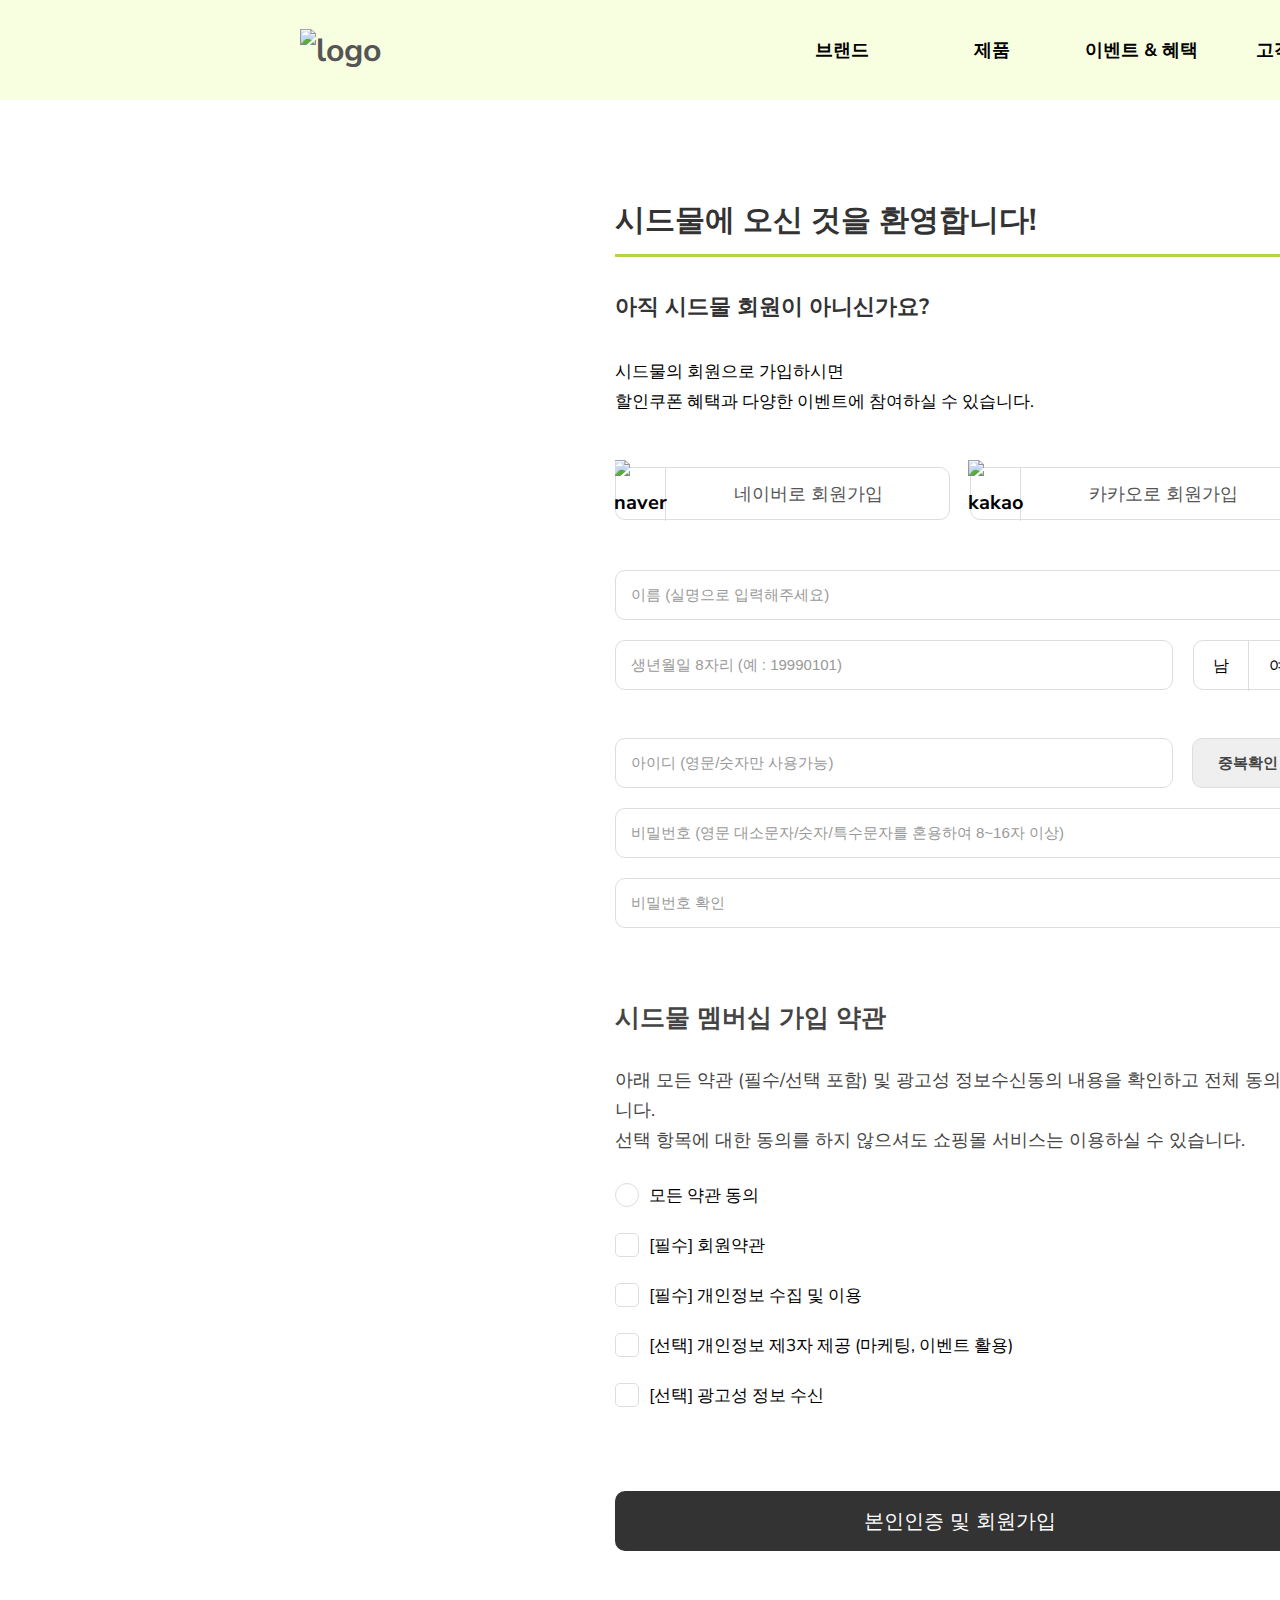
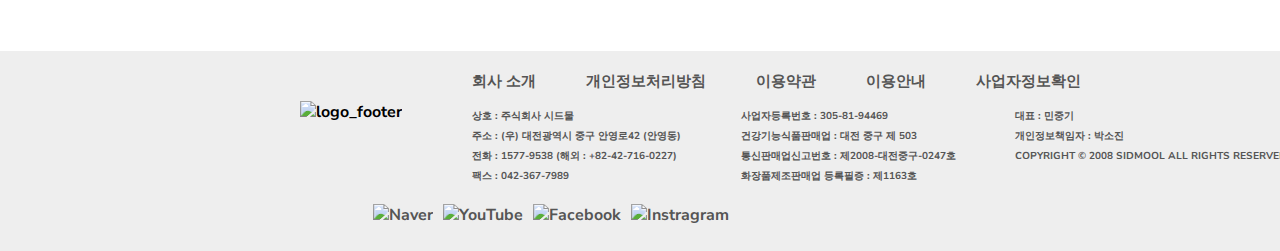
==== join.html @ 5079a04a "Add files via upload" ====
<!DOCTYPE html>
<html lang="en">
<head>
    <meta charset="UTF-8">
    <meta http-equiv="X-UA-Compatible" content="IE=edge">
    <meta name="viewport" content="width=device-width, initial-scale=1.0">
    <title>회원가입</title>
    <link rel="stylesheet" href="css/common/reset.css" type="text/css">
    <link rel="stylesheet" href="css/join.css" type="text/css">
    <link rel="preconnect" href="https://fonts.googleapis.com">
    <link rel="preconnect" href="https://fonts.gstatic.com" crossorigin>
    <link href="https://fonts.googleapis.com/css2?family=Nunito+Sans:ital,wght@0,200;0,300;0,400;0,600;0,700;0,800;0,900;1,200;1,300;1,400;1,600;1,700;1,800;1,900&display=swap" rel="stylesheet">
</head>
<body>
    <div id="wrap">
        <header>
            <!-- 헤더영역 박스 -->
            <div class="header_box">
                <!-- 로고 -->
                <h1>
                    <a href="index.html">
                        <img src="img/Logo.png" alt="logo">
                    </a>
                </h1>
                <!-- 전체 메인 메뉴 -->
                <nav>
                    <ul class="gnb">
                        <li>브랜드
                            <ul class="submenu">
                                <li>브랜드 소개</li>
                                <li>브랜드 연혁</li>
                                <li>오시는 길</li>
                            </ul>
                        </li>
                        <li>제품
                            <ul class="submenu">
                                <li><a href="#">베스트 &amp; 신제품</a></li>
                                <li><a href="#">스킨케어</a></li>
                                <li><a href="#">메이크업</a></li>
                                <li><a href="#">남성</a></li>
                                <li><a href="#">바디 &amp; 헤어</a></li>
                                <li><a href="#">화장 소품</a></li>
                                <li><a href="# ">건강식품</a></li>
                            </ul>
                        </li>
                        <li>이벤트 &amp; 혜택
                            <ul class="submenu">
                                <li><a href="#">진행 중인 이벤트</a></li>
                                <li><a href="#">등급별 할인 &amp; 사은품</a></li>
                            </ul>
                        </li>
                        <li>고객센터
                            <ul class="submenu">
                                <li><a href="#">공지사항</a></li>
                                <li><a href="#">FAQ</a></li>
                                <li><a href="#">1&#58;1 문의</a></li>
                                <li><a href="#">해외배송</a></li>
                            </ul>
                        </li>
                    </ul>
                </nav>
                <div class="header_icon">
                    <a href="login.html">
                        <img src="img/user.png" alt="로그인">
                    </a>
                    <a href="#">
                        <img src="img/search.png" alt="검색">
                    </a>
                    <a href="#">
                        <img src="img/shopping-bag.png" alt="장바구니">
                    </a>
                </div>
            </div>
        </header>
        <section id="contents">
            <div class="txt_1">
                <div>시드물에 오신 것을 환영합니다&#33;</div>
                <div></div> <!-- 초록색 바(밑줄) -->
                <div>아직 시드물 회원이 아니신가요&#63;</div>
                <div>시드물의 회원으로 가입하시면<br>할인쿠폰 혜택과 다양한 이벤트에 참여하실 수 있습니다.</div>
            </div>
            <div class="naver_kakao">
                <div class="naver">
                    <div>
                        <img src="img/naver.png" alt="naver">                        
                    </div>
                    <a href="#">
                        <div>네이버로 회원가입</div>
                    </a>
                </div>
                <div class="kakao">
                    <div>
                        <img src="img/kakao.png" alt="kakao">
                    </div>
                    <a href="#">
                        <div>카카오로 회원가입</div>
                    </a>
                </div>
            </div>

            <div class="form">
                <form action="" method="POST">
                    <input type="text" name="name" placeholder="이름 (실명으로 입력해주세요)">
                    <input type="text" name="birthday" placeholder="생년월일 8자리 (예 : 19990101)">
                    <div>
                        <div class="gender_m">남</div>
                        <div class="gender_w">여</div>
                    </div>
                    <input type="text" name="id" maxlength="20" placeholder="아이디 (영문/숫자만 사용가능)">
                    <button type="button">중복확인</button>
                    <input type="password" name="password" placeholder="비밀번호 (영문 대소문자/숫자/특수문자를 혼용하여 8~16자 이상)">
                    <input type="password" name="password" placeholder="비밀번호 확인">
                </form>
            </div>

            <div class="txt_2">
                <div>시드물 멤버십 가입 약관</div>
                <div>아래 모든 약관 &#40;필수&#47;선택 포함&#41; 및 광고성 정보수신동의 내용을 확인하고 전체 동의합니다.<br>선택 항목에 대한 동의를 하지 않으셔도 쇼핑몰 서비스는 이용하실 수 있습니다.</div>
            </div>

            <div class="terms_of_service">
                <ul>
                    <li>
                        <input type="checkbox" id="checkbox1">
                        <label for="checkbox1"><span></span>모든 약관 동의</label>
                    </li>
                    <li>
                        <input type="checkbox" id="checkbox2">
                        <label for="checkbox2"><span class="checkbox_square"></span>&#91;필수&#93; 회원약관</label>
                    </li>
                    <li>
                        <input type="checkbox" id="checkbox3">
                        <label for="checkbox3"><span class="checkbox_square"></span>&#91;필수&#93; 개인정보 수집 및 이용</label>
                    </li>
                    <li>
                        <input type="checkbox" id="checkbox4">
                        <label for="checkbox4"><span class="checkbox_square"></span>&#91;선택&#93; 개인정보 제3자 제공 &#40;마케팅&#44; 이벤트 활용&#41;</label>
                    </li>
                    <li>
                        <input type="checkbox" id="checkbox5">
                        <label for="checkbox5"><span class="checkbox_square"></span>&#91;선택&#93; 광고성 정보 수신</label>
                    </li>
                </ul>
            </div>

            <button type="submit">본인인증 및 회원가입</button>
        </section>
        <footer>
            <div class="footer_box">
                <img src="img/Logo(footer).png" alt="logo_footer">
                <div class="footer_txt">
                    <div>
                        <ul>
                            <a href="#">
                                <li>회사 소개</li>
                            </a>
                            <a href="#">
                                <li>개인정보처리방침</li>
                            </a>
                            <a href="#">
                                <li>이용약관</li>
                            </a>
                            <a href="#">
                                <li>이용안내</li>
                            </a>
                            <a href="#">
                                <li>사업자정보확인</li>
                            </a>
                        </ul>
                    </div>
                    <div>
                        <ul>
                            <li>상호 &#58; 주식회사 시드물</li>
                            <li>주소 &#58; &#40;우&#41; 대전광역시 중구 안영로42 &#40;안영동&#41;</li>
                            <li>전화 &#58; 1577-9538 &#40;해외 &#58; &#43;82-42-716-0227&#41;</li>
                            <li>팩스 &#58; 042-367-7989</li>
                        </ul>
                        <ul>
                            <li>사업자등록번호 &#58; 305-81-94469</li>
                            <li>건강기능식품판매업 &#58; 대전 중구 제 503</li>
                            <li>통신판매업신고번호 &#58; 제2008-대전중구-0247호</li>
                            <li>화장품제조판매업 등록필증 &#58; 제1163호</li>
                        </ul>
                        <ul>
                            <li>대표 &#58; 민중기</li>
                            <li>개인정보책임자 &#58; 박소진</li>
                            <li>COPYRIGHT &copy; 2008 SIDMOOL ALL RIGHTS RESERVED</li>
                        </ul>
                    </div>
                </div>
                <span class="sns">
                    <a href="#">
                        <img src="img/n.png" alt="Naver">
                    </a>
                    <a href="#">
                        <img src="img/youtube.png" alt="YouTube">
                    </a>
                    <a href="#">
                        <img src="img/facebook.png" alt="Facebook">
                    </a>
                    <a href="#">
                        <img src="img/instagram.png" alt="Instragram">
                    </a>
                </span>
                <span>
                    <a href="#">
                        <img src="img/up-arrow.png" alt="top">
                    </a>
                </span>
            </div>
        </footer>
    </div>
</body>
</html>
---- css/join.css ----
@charset "utf-8";

@font-face {
    font-family: 'NanumSquareRound';
    src: url('https://cdn.jsdelivr.net/gh/projectnoonnu/noonfonts_two@1.0/NanumSquareRound.woff') format('woff');
    font-weight: normal;
    font-style: normal;
}

body {
    font-family: 'Nunito Sans', 'NanumSquareRound';
    font-weight: bold;
}

#wrap {
    width: 1920px;
    overflow: hidden;
}

header {
    width: 100%;
    height: 100px;
    background-color: #f8ffe0;
    position: relative;
    z-index: 99;
}

.header_box {
    width: 1320px;
    height: 100px;
    margin: 0 auto;
    display: flex;
    justify-content: space-between;
    align-items: center;
}

h1 {
    width: 204px;
}

header h1 img {
    width: 193px;
    height: 52px;
}

nav {
    width: 984px;
    /* height: 100px; */
}

.gnb {
    width: auto;
    float: right;
}

.gnb ul {
    width: auto;
    margin: 0 auto;
}

.gnb li {
    width: 150px;
    float: left;
    font-size: 18px;
    line-height: 90px;
    text-align: center;
    cursor: pointer;
    position: relative;
}

.gnb li:hover, .submenu a:hover {
    color: #637912;
}

.submenu li {
    font-size: 15px;
    line-height: 50px;
    color: #555;
}

.submenu {
    height: 400px;
    display: none;
    overflow: hidden;
    position: relative;
    top: 20px;
    left: 0;
    width: 100%;
}

.gnb li:hover .submenu {
    display: block;
    position: absolute;
    top: 65px;
    left: 0;
    width: 100%;
    height: auto;
    background-color: #f8ffe0;
}

.header_icon {
    display: flex;
    align-items: center;
}

.header_icon img {
    padding-left: 30px;
}

#contents {
    width: 690px;
    overflow: hidden;
    /* height: 1327px; */
    margin: 100px auto 100px;
}

.txt_1 {
    width: 100%;
    overflow: hidden;
    /* height: 200px; */
}

.txt_1 > div:first-child {
    font-size: 30px;
    color: #333;
}

.txt_1 > div:nth-child(2) {
    width: 100%;
    height: 3px;
    background-color: #b2d448;
    margin-top: 13px;
}

.txt_1 > div:nth-child(3) {
    font-size: 22px;
    color: #333;
    margin-top: 35px;
}

.txt_1 > div:last-child {
    font-size: 17px;
    font-weight: 400;
    margin-top: 35px;
    line-height: 30px;
}

.naver_kakao {
    width: 100%;
    height: 53px;
    margin: 50px 0 50px;
    font-size: 20px;
    display: flex;
    justify-content: space-between;
}

.naver, .kakao {
    width: 335px;
    height: 53px;
    border: 1px solid #ddd;
    border-radius: 10px;
    box-sizing: border-box;
    display: flex;
    justify-content: flex-start;
}

.naver > div:first-child,
.kakao > div:first-child {
    width: 50px;
    height: 53px;
    line-height: 53px;
    border-right: 1px solid #ddd;
    box-sizing: border-box;
    display: flex;
    justify-content: center;
    align-items: center;
}

.naver > a > div, .kakao > a > div {
    width: 285px;
    height: 53px;
    font-size: 18px;
    font-weight: 400;
    line-height: 53px;
    text-align: center;
}

.form{
    width: 100%;
    height: 361px;
}

.form form input {
    width: 100%;
    height: 50px;
    border: 1px solid #ddd;
    border-radius: 10px;
    box-sizing: border-box;
    padding: 15px;
}

.form > form > input:first-child {
    margin-bottom: 20px;
}

.form form input::placeholder {
    color: #999;
    font-size: 15px;
}

.form > form > input:nth-child(2) {
    width: 558px;
    height: 50px;
    float: left;
}

.form > form > div {
    width: 112px;
    height: 50px;
    border: 1px solid #ddd;
    border-radius: 10px;
    box-sizing: border-box;
    cursor: pointer;
    float: right;
}

.form > form > div div {
    width: 50%;
    height: 50px;
    line-height: 50px;
    font-weight: 400;
    text-align: center;
    float: left;
}

.form > form > div div:hover {
    background-color: #ccc;
    border-radius: 10px;
    box-sizing: border-box;
}

.form > form > div > div:first-of-type {
    border-right: 1px solid #ddd;
    box-sizing: border-box;
}

.form > form > input:nth-of-type(3) {
    width: 558px;
    height: 50px;
    margin-top: 48px;
}

.form > form > button {
    width: 112px;
    height: 50px;
    font-size: 15px;
    font-weight: bold;
    color: #444;
    border: 1px solid #ddd;
    border-radius: 10px;
    box-sizing: border-box;
    margin-left: 15px;
    cursor: pointer;
}

.form button:hover {
    background-color: #ccc;
}

input[type=password] {
    margin-top: 20px;
}

.txt_2 {
    width: 100%;
    height: 170px;
    margin-top: 70px;
    color: #444;
}

.txt_2 > div:first-child {
    font-size: 25px;
}

.txt_2 > div:last-child {
    margin-top: 30px;
    font-size: 18px;
    font-weight: 400;
    line-height: 30px;
}

.terms_of_service {
    width: 100%;
    height: 320px;
    font-size: 17px;
    font-weight: 400;
    line-height: 50px;
}

input[type="checkbox"] {
    display: none;
}

label[for="checkbox1"] span {
    display: inline-block;
    width: 24px;
    height: 24px;
    border: 1px solid #ddd;
    border-radius: 24px;
    box-sizing: border-box;
    margin-right: 10px;
    position: relative;
    top: 6px;
}

label {
    cursor: pointer;
}

input[id="checkbox1"]:checked +
label[for="checkbox1"] span {
    background: url(../img/check.png) no-repeat;
    background-position: center;
}

.checkbox_square {
    display: inline-block;
    width: 24px;
    height: 24px;
    border: 1px solid #ddd;
    border-radius: 5px;
    box-sizing: border-box;
    margin-right: 10px;
    position: relative;
    top: 6px;
}

input[id="checkbox2"]:checked +
label[for="checkbox2"] span,
input[id="checkbox3"]:checked +
label[for="checkbox3"] span,
input[id="checkbox4"]:checked +
label[for="checkbox4"] span,
input[id="checkbox5"]:checked +
label[for="checkbox5"] span {
    background: url(../img/check.png) no-repeat;
    background-position: center;
}

#contents > button {
    width: 100%;
    height: 60px;
    background-color: #333;
    color: #fff;
    border-radius: 10px;
    border: none;
    font-size: 20px;
    cursor: pointer;
}

footer {
    width: 100%;
    height: 200px;
    background-color: #eee;
}

.footer_box {
    width: 1320px;
    height: 200px;
    margin: 0 auto;
}

.footer_box > img {
    float: left;
    margin-top: 50px;
}

.footer_txt {
    width: 822px;
    height: 130px;
    padding-left: 70px;
    float: left;
}

.footer_txt > div:first-of-type ul {
    display: flex;
    justify-content: flex-start;
    padding: 20px 0 15px;
}

.footer_txt > div:first-of-type ul li {
    font-size: 15px;
    color: #555;
    padding-right: 50px;
}

.footer_txt > div:nth-of-type(2) {
    width: 815px;
    height: 100px;
    display: flex;
    justify-content: space-between;
}

.footer_txt > div:nth-of-type(2) li {
    font-size: 10px;
    color: #555;
    line-height: 20px;
}

.sns {
    float: left;
    margin: 20px 0 0 70px;
}

.sns img {
    padding: 3px;
}

.footer_box span:last-of-type {
    float: right;
    margin-top: 20px;
}
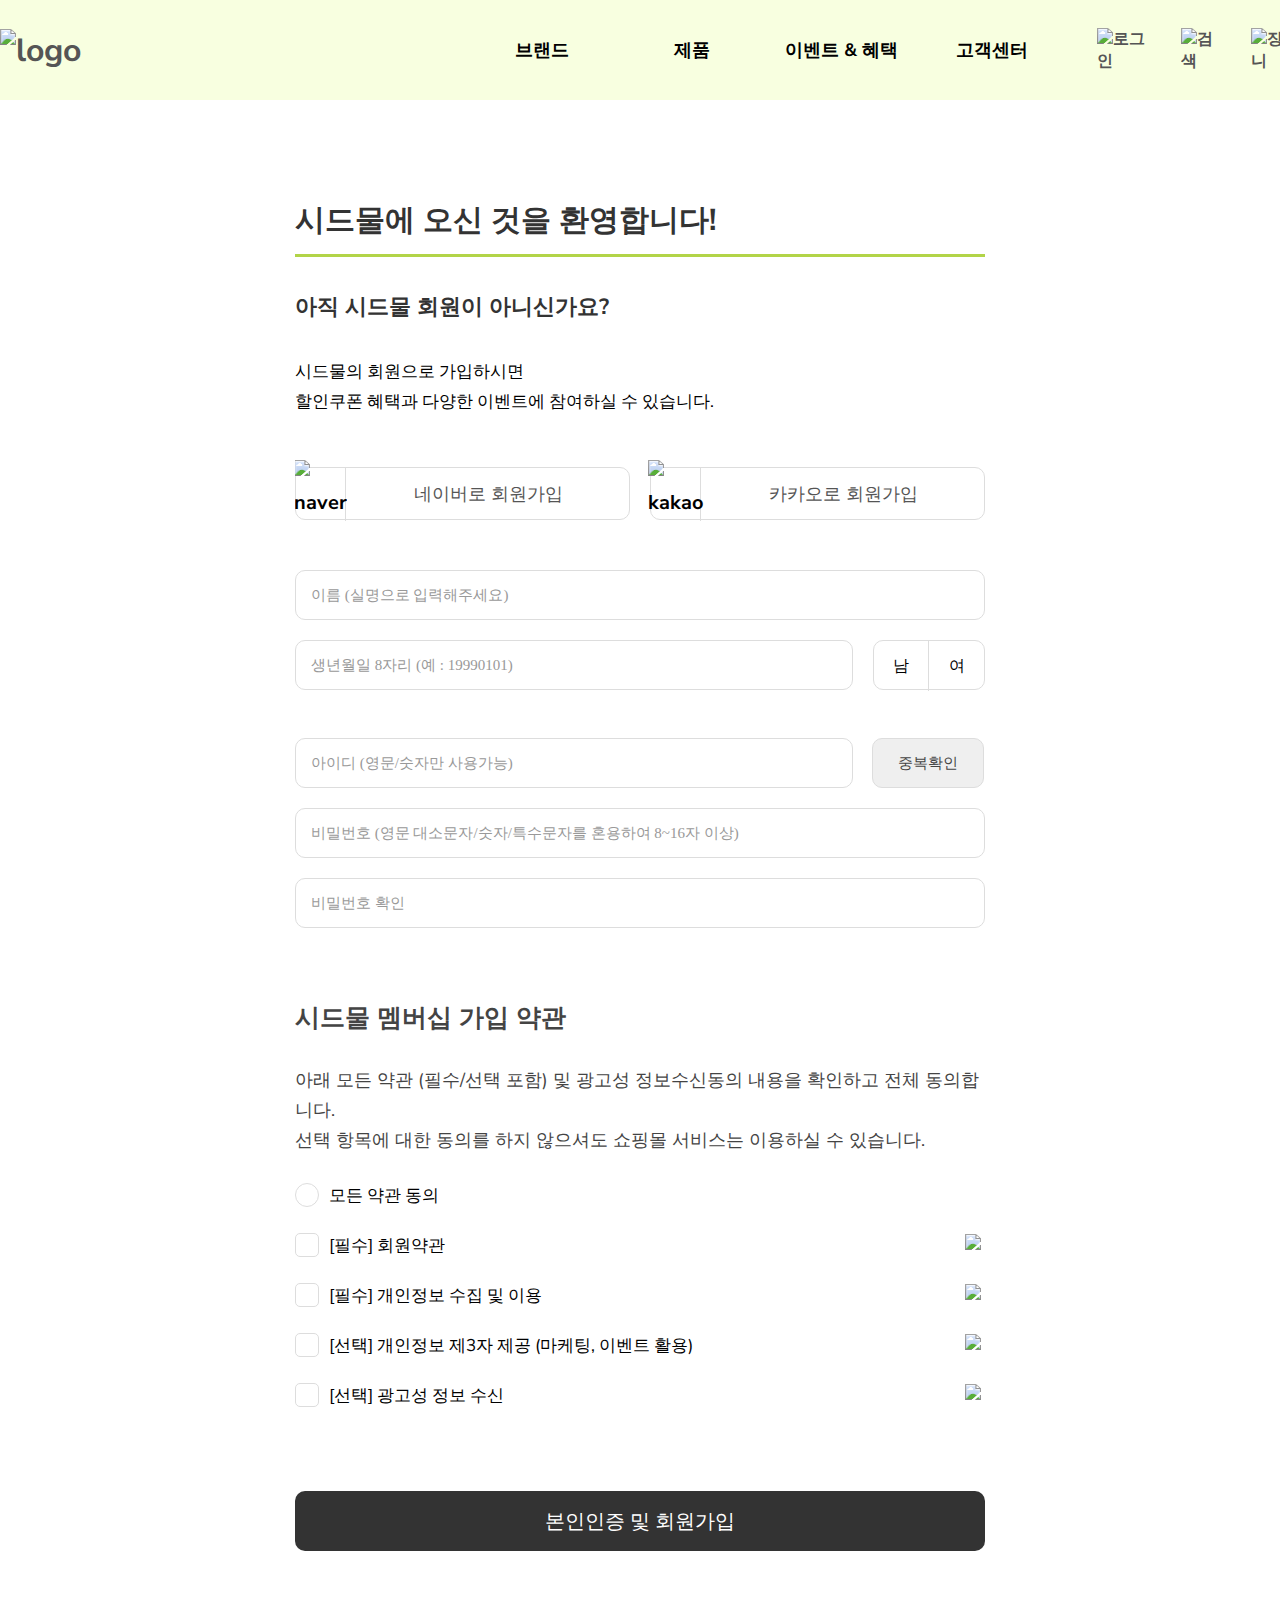
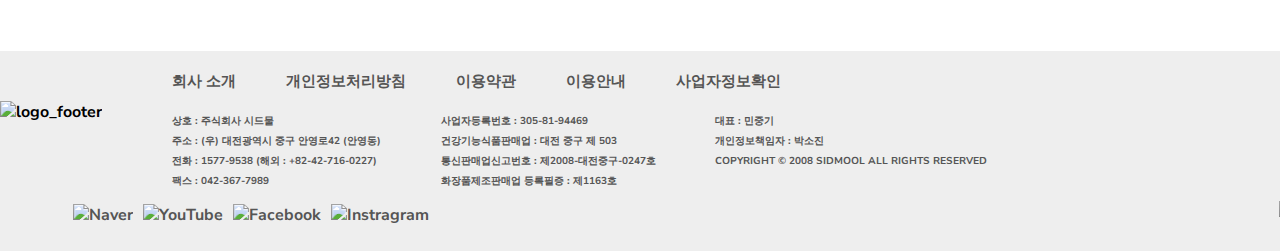
==== commit 371025ea: "Add files via upload" ====
--- a/join.html
+++ b/join.html
@@ -7,9 +7,6 @@
     <title>회원가입</title>
     <link rel="stylesheet" href="css/common/reset.css" type="text/css">
     <link rel="stylesheet" href="css/join.css" type="text/css">
-    <link rel="preconnect" href="https://fonts.googleapis.com">
-    <link rel="preconnect" href="https://fonts.gstatic.com" crossorigin>
-    <link href="https://fonts.googleapis.com/css2?family=Nunito+Sans:ital,wght@0,200;0,300;0,400;0,600;0,700;0,800;0,900;1,200;1,300;1,400;1,600;1,700;1,800;1,900&display=swap" rel="stylesheet">
 </head>
 <body>
     <div id="wrap">
@@ -74,10 +71,10 @@
         </header>
         <section id="contents">
             <div class="txt_1">
-                <div>시드물에 오신 것을 환영합니다&#33;</div>
+                <h2>시드물에 오신 것을 환영합니다&#33;</h2>
                 <div></div> <!-- 초록색 바(밑줄) -->
-                <div>아직 시드물 회원이 아니신가요&#63;</div>
-                <div>시드물의 회원으로 가입하시면<br>할인쿠폰 혜택과 다양한 이벤트에 참여하실 수 있습니다.</div>
+                <p>아직 시드물 회원이 아니신가요&#63;</p>
+                <p>시드물의 회원으로 가입하시면<br>할인쿠폰 혜택과 다양한 이벤트에 참여하실 수 있습니다.</p>
             </div>
             <div class="naver_kakao">
                 <div class="naver">
@@ -85,7 +82,7 @@
                         <img src="img/naver.png" alt="naver">                        
                     </div>
                     <a href="#">
-                        <div>네이버로 회원가입</div>
+                        <p>네이버로 회원가입</p>
                     </a>
                 </div>
                 <div class="kakao">
@@ -93,7 +90,7 @@
                         <img src="img/kakao.png" alt="kakao">
                     </div>
                     <a href="#">
-                        <div>카카오로 회원가입</div>
+                        <p>카카오로 회원가입</p>
                     </a>
                 </div>
             </div>
@@ -114,8 +111,8 @@
             </div>
 
             <div class="txt_2">
-                <div>시드물 멤버십 가입 약관</div>
-                <div>아래 모든 약관 &#40;필수&#47;선택 포함&#41; 및 광고성 정보수신동의 내용을 확인하고 전체 동의합니다.<br>선택 항목에 대한 동의를 하지 않으셔도 쇼핑몰 서비스는 이용하실 수 있습니다.</div>
+                <h3>시드물 멤버십 가입 약관</h3>
+                <p>아래 모든 약관 &#40;필수&#47;선택 포함&#41; 및 광고성 정보수신동의 내용을 확인하고 전체 동의합니다.<br>선택 항목에 대한 동의를 하지 않으셔도 쇼핑몰 서비스는 이용하실 수 있습니다.</p>
             </div>
 
             <div class="terms_of_service">
@@ -127,18 +124,22 @@
                     <li>
                         <input type="checkbox" id="checkbox2">
                         <label for="checkbox2"><span class="checkbox_square"></span>&#91;필수&#93; 회원약관</label>
+                        <a href="#"><img src="./img/next.png" alt="details"></a>
                     </li>
                     <li>
                         <input type="checkbox" id="checkbox3">
                         <label for="checkbox3"><span class="checkbox_square"></span>&#91;필수&#93; 개인정보 수집 및 이용</label>
+                        <a href="#"><img src="./img/next.png" alt="details"></a>
                     </li>
                     <li>
                         <input type="checkbox" id="checkbox4">
                         <label for="checkbox4"><span class="checkbox_square"></span>&#91;선택&#93; 개인정보 제3자 제공 &#40;마케팅&#44; 이벤트 활용&#41;</label>
+                        <a href="#"><img src="./img/next.png" alt="details"></a>
                     </li>
                     <li>
                         <input type="checkbox" id="checkbox5">
                         <label for="checkbox5"><span class="checkbox_square"></span>&#91;선택&#93; 광고성 정보 수신</label>
+                        <a href="#"><img src="./img/next.png" alt="details"></a>
                     </li>
                 </ul>
             </div>
--- a/css/join.css
+++ b/css/join.css
@@ -1,19 +1,7 @@
 @charset "utf-8";
 
-@font-face {
-    font-family: 'NanumSquareRound';
-    src: url('https://cdn.jsdelivr.net/gh/projectnoonnu/noonfonts_two@1.0/NanumSquareRound.woff') format('woff');
-    font-weight: normal;
-    font-style: normal;
-}
-
-body {
-    font-family: 'Nunito Sans', 'NanumSquareRound';
-    font-weight: bold;
-}
-
 #wrap {
-    width: 1920px;
+    width: 100%;
     overflow: hidden;
 }
 
@@ -45,17 +33,11 @@
 
 nav {
     width: 984px;
-    /* height: 100px; */
 }
 
 .gnb {
     width: auto;
     float: right;
-}
-
-.gnb ul {
-    width: auto;
-    margin: 0 auto;
 }
 
 .gnb li {
@@ -79,13 +61,13 @@
 }
 
 .submenu {
-    height: 400px;
-    display: none;
+    height: 0;
     overflow: hidden;
     position: relative;
     top: 20px;
     left: 0;
     width: 100%;
+    transition-duration: 0.5s;
 }
 
 .gnb li:hover .submenu {
@@ -110,35 +92,33 @@
 #contents {
     width: 690px;
     overflow: hidden;
-    /* height: 1327px; */
     margin: 100px auto 100px;
 }
 
 .txt_1 {
     width: 100%;
     overflow: hidden;
-    /* height: 200px; */
-}
-
-.txt_1 > div:first-child {
+}
+
+.txt_1 > h2 {
     font-size: 30px;
     color: #333;
 }
 
-.txt_1 > div:nth-child(2) {
+.txt_1 > div {
     width: 100%;
     height: 3px;
     background-color: #b2d448;
     margin-top: 13px;
 }
 
-.txt_1 > div:nth-child(3) {
+.txt_1 > p:first-of-type {
     font-size: 22px;
     color: #333;
     margin-top: 35px;
 }
 
-.txt_1 > div:last-child {
+.txt_1 > p:last-of-type {
     font-size: 17px;
     font-weight: 400;
     margin-top: 35px;
@@ -176,7 +156,7 @@
     align-items: center;
 }
 
-.naver > a > div, .kakao > a > div {
+.naver > a > p, .kakao > a > p {
     width: 285px;
     height: 53px;
     font-size: 18px;
@@ -204,6 +184,7 @@
 }
 
 .form form input::placeholder {
+    font-family: 'NanumSquareRound';
     color: #999;
     font-size: 15px;
 }
@@ -253,8 +234,9 @@
 .form > form > button {
     width: 112px;
     height: 50px;
+    font-family: 'NanumSquareRound';
     font-size: 15px;
-    font-weight: bold;
+    font-weight: 400;
     color: #444;
     border: 1px solid #ddd;
     border-radius: 10px;
@@ -278,11 +260,11 @@
     color: #444;
 }
 
-.txt_2 > div:first-child {
+.txt_2 > h3 {
     font-size: 25px;
 }
 
-.txt_2 > div:last-child {
+.txt_2 > p {
     margin-top: 30px;
     font-size: 18px;
     font-weight: 400;
@@ -290,7 +272,7 @@
 }
 
 .terms_of_service {
-    width: 100%;
+    width: 690px;
     height: 320px;
     font-size: 17px;
     font-weight: 400;
@@ -347,15 +329,28 @@
     background-position: center;
 }
 
+.terms_of_service img {
+    width: 20px;
+    height: 20px;
+    float: right;
+    margin-top: 13px;
+}
+
 #contents > button {
     width: 100%;
     height: 60px;
     background-color: #333;
+    font-family: 'NanumSquareRound';
     color: #fff;
     border-radius: 10px;
     border: none;
     font-size: 20px;
     cursor: pointer;
+}
+
+#contents > button:hover {
+    background-color: #777;
+    transition-duration: 0.5s;
 }
 
 footer {
@@ -385,7 +380,7 @@
 .footer_txt > div:first-of-type ul {
     display: flex;
     justify-content: flex-start;
-    padding: 20px 0 15px;
+    padding: 20px 0;
 }
 
 .footer_txt > div:first-of-type ul li {
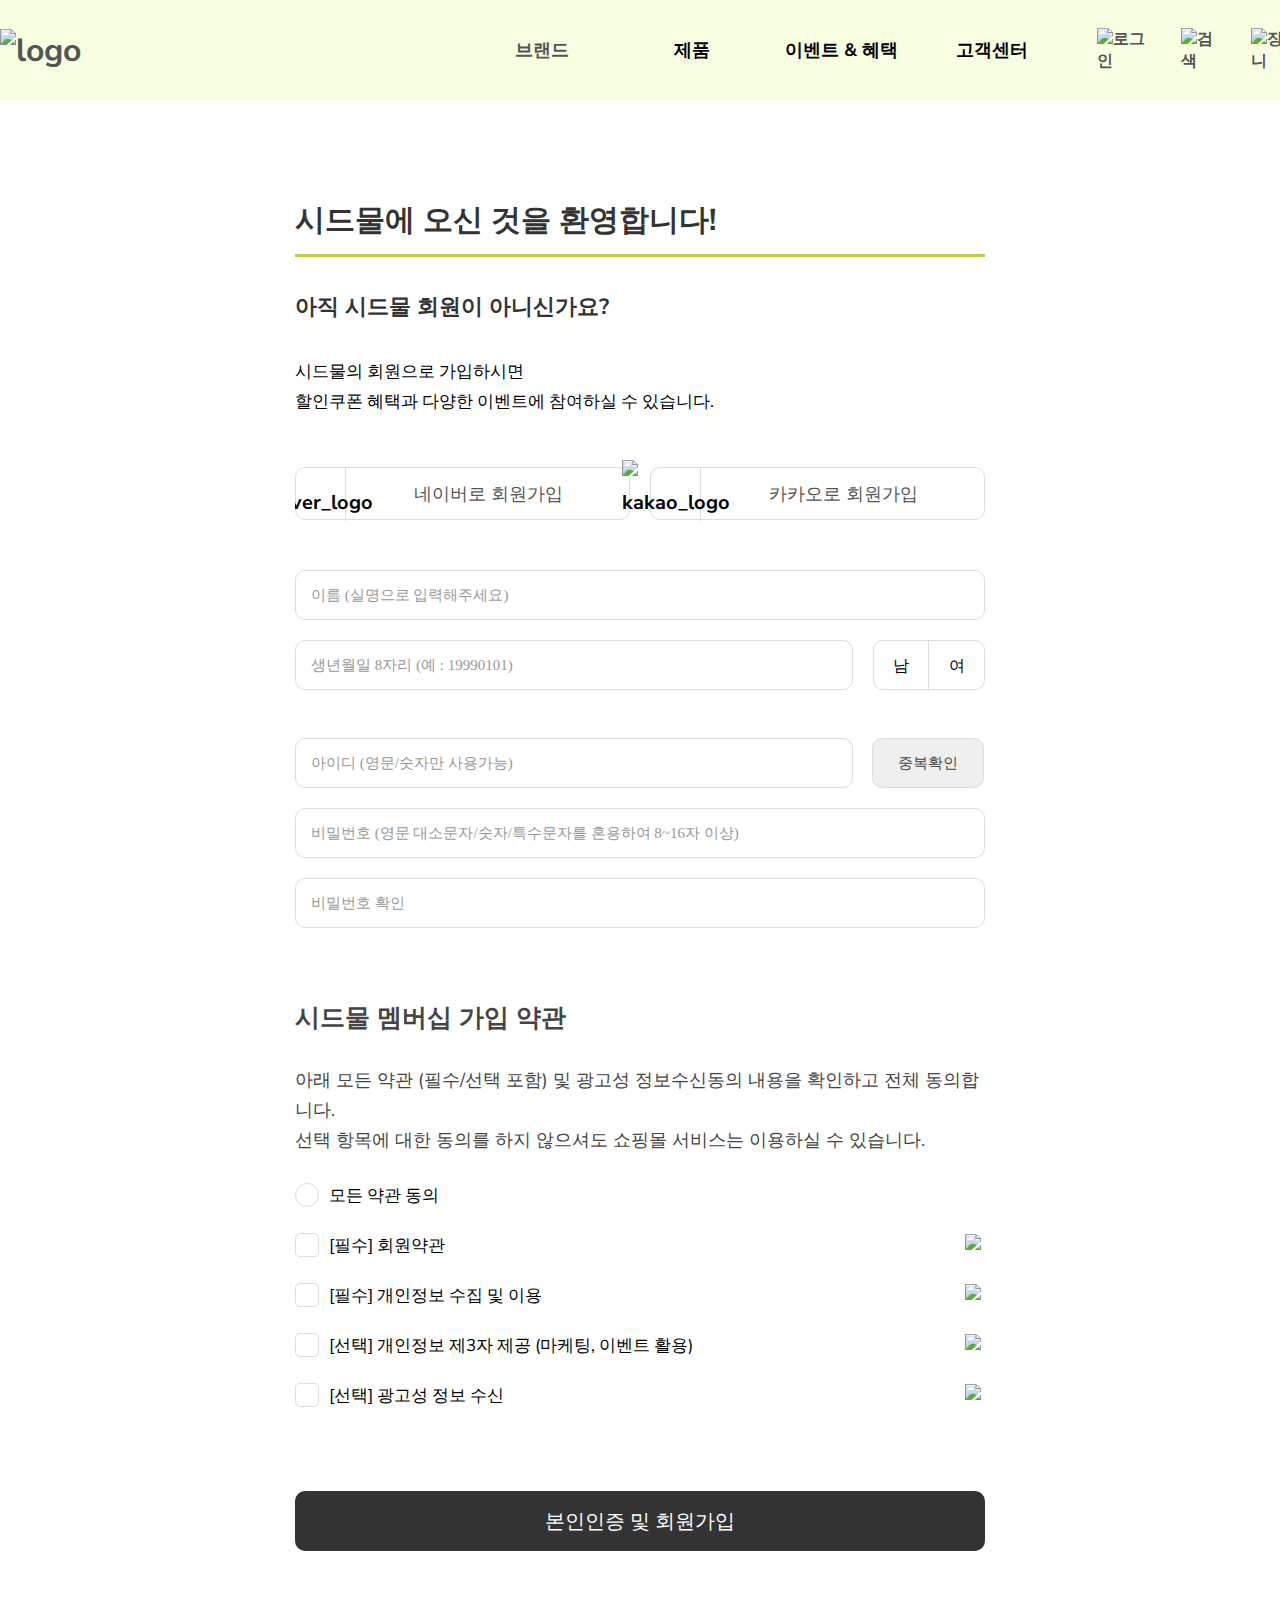
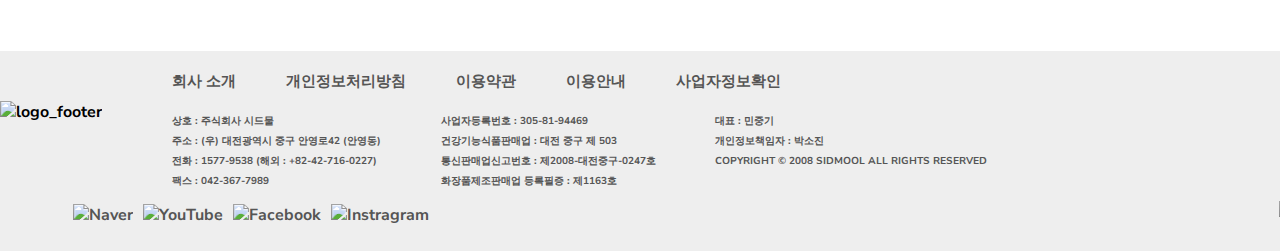
==== commit 0c3ff107: "Add files via upload" ====
--- a/join.html
+++ b/join.html
@@ -22,9 +22,9 @@
                 <!-- 전체 메인 메뉴 -->
                 <nav>
                     <ul class="gnb">
-                        <li>브랜드
-                            <ul class="submenu">
-                                <li>브랜드 소개</li>
+                        <li><a href="brand.html">브랜드</a>
+                            <ul class="submenu">
+                                <li><a href="brand.html">브랜드 소개</a></li>
                                 <li>브랜드 연혁</li>
                                 <li>오시는 길</li>
                             </ul>
@@ -79,7 +79,7 @@
             <div class="naver_kakao">
                 <div class="naver">
                     <div>
-                        <img src="img/naver.png" alt="naver">                        
+                        <img src="img/naver.png" alt="naver_logo">                        
                     </div>
                     <a href="#">
                         <p>네이버로 회원가입</p>
@@ -87,7 +87,7 @@
                 </div>
                 <div class="kakao">
                     <div>
-                        <img src="img/kakao.png" alt="kakao">
+                        <img src="img/kakao.png" alt="kakao_logo">
                     </div>
                     <a href="#">
                         <p>카카오로 회원가입</p>
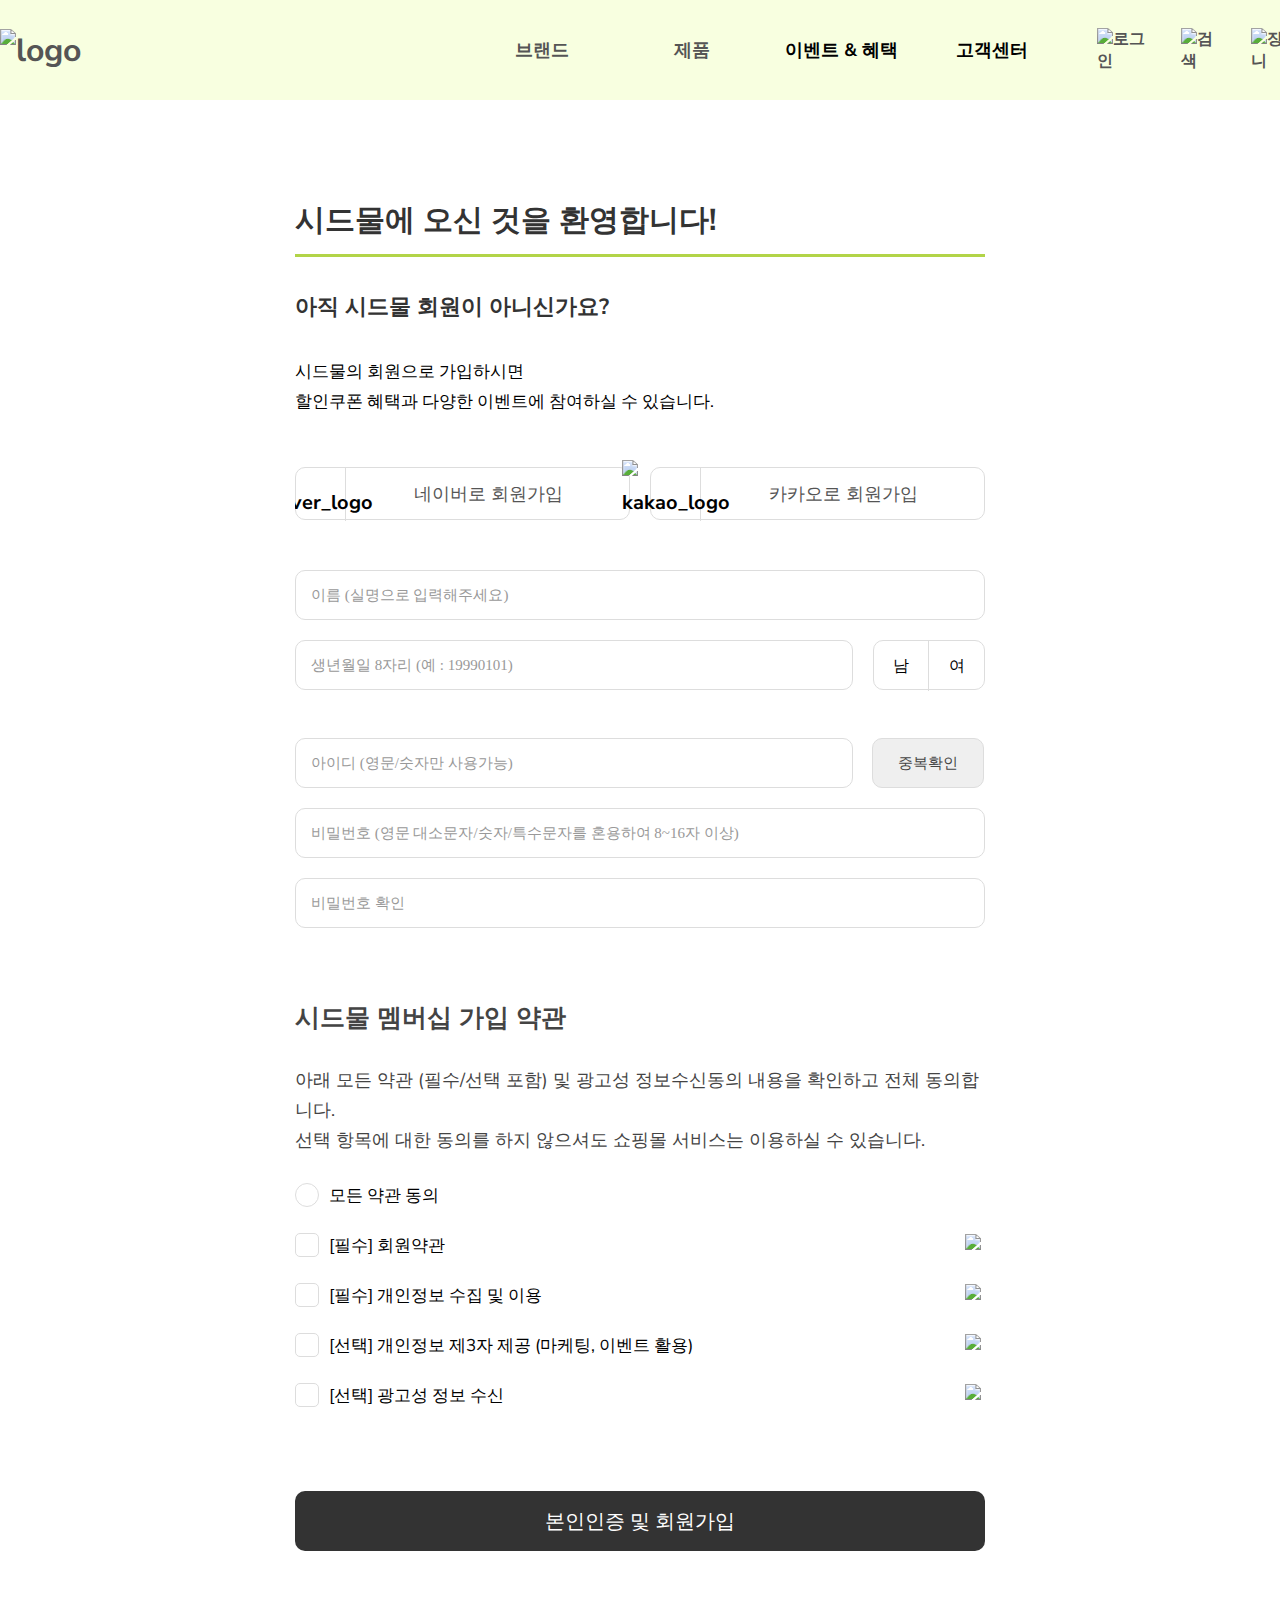
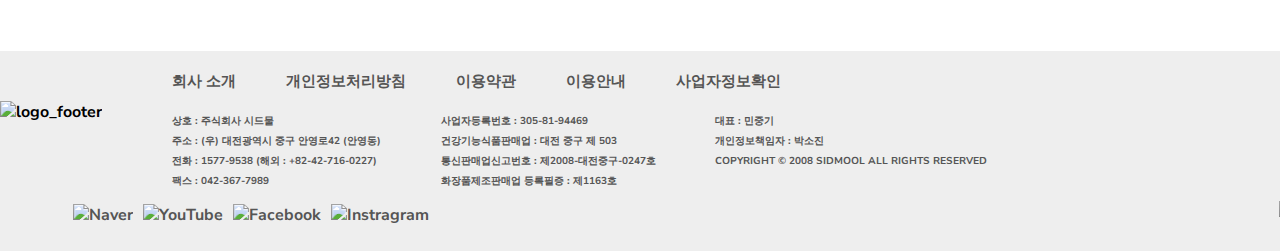
==== commit 129f7109: "Add files via upload" ====
--- a/join.html
+++ b/join.html
@@ -22,14 +22,14 @@
                 <!-- 전체 메인 메뉴 -->
                 <nav>
                     <ul class="gnb">
-                        <li><a href="brand.html">브랜드</a>
+                        <li><a href="sub1_brand.html">브랜드</a>
                             <ul class="submenu">
                                 <li><a href="brand.html">브랜드 소개</a></li>
                                 <li>브랜드 연혁</li>
                                 <li>오시는 길</li>
                             </ul>
                         </li>
-                        <li>제품
+                        <li><a href="sub2_bestnew.html">제품</a>
                             <ul class="submenu">
                                 <li><a href="#">베스트 &amp; 신제품</a></li>
                                 <li><a href="#">스킨케어</a></li>
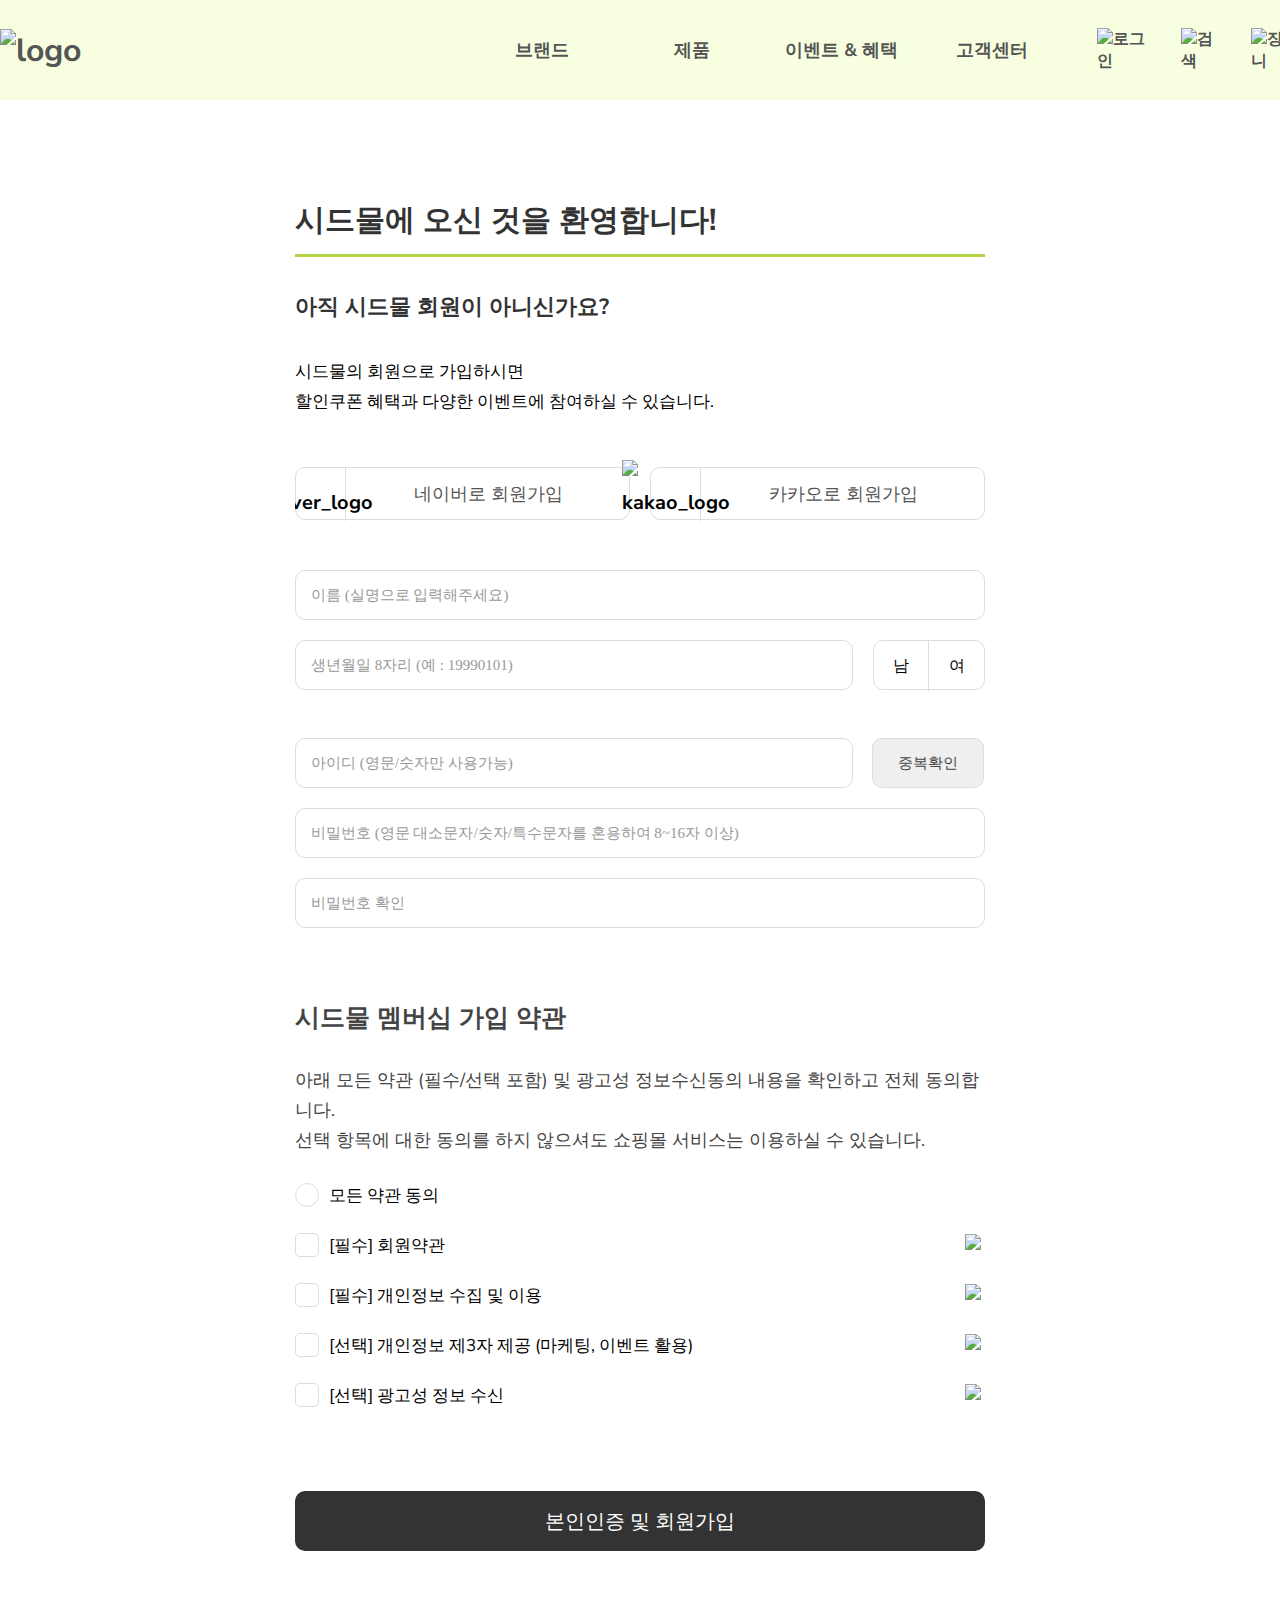
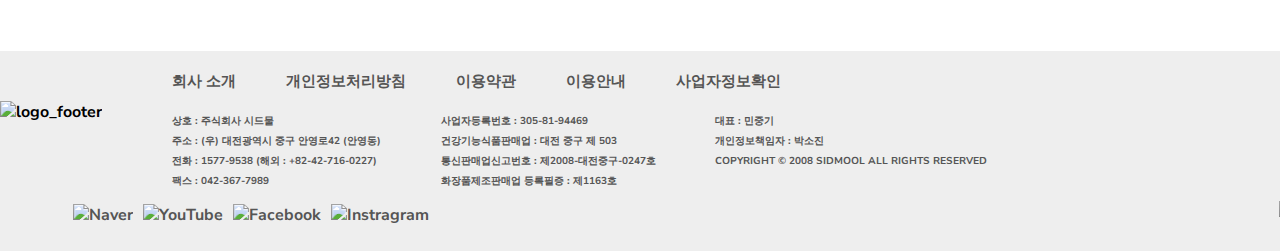
==== commit ba9b2984: "Add files via upload" ====
--- a/join.html
+++ b/join.html
@@ -11,20 +11,19 @@
 <body>
     <div id="wrap">
         <header>
-            <!-- 헤더영역 박스 -->
             <div class="header_box">
-                <!-- 로고 -->
+                <!-- Logo -->
                 <h1>
                     <a href="index.html">
                         <img src="img/Logo.png" alt="logo">
                     </a>
                 </h1>
-                <!-- 전체 메인 메뉴 -->
+                <!-- Main Menu -->
                 <nav>
                     <ul class="gnb">
                         <li><a href="sub1_brand.html">브랜드</a>
                             <ul class="submenu">
-                                <li><a href="brand.html">브랜드 소개</a></li>
+                                <li>브랜드 소개</li>
                                 <li>브랜드 연혁</li>
                                 <li>오시는 길</li>
                             </ul>
@@ -40,13 +39,13 @@
                                 <li><a href="# ">건강식품</a></li>
                             </ul>
                         </li>
-                        <li>이벤트 &amp; 혜택
+                        <li><a href="sub3_event.html">이벤트 &amp; 혜택</a>
                             <ul class="submenu">
                                 <li><a href="#">진행 중인 이벤트</a></li>
                                 <li><a href="#">등급별 할인 &amp; 사은품</a></li>
                             </ul>
                         </li>
-                        <li>고객센터
+                        <li><a href="sub4_notice.html">고객센터</a>
                             <ul class="submenu">
                                 <li><a href="#">공지사항</a></li>
                                 <li><a href="#">FAQ</a></li>
@@ -69,6 +68,7 @@
                 </div>
             </div>
         </header>
+        <!-- Contents -->
         <section id="contents">
             <div class="txt_1">
                 <h2>시드물에 오신 것을 환영합니다&#33;</h2>
@@ -146,27 +146,18 @@
 
             <button type="submit">본인인증 및 회원가입</button>
         </section>
+        <!-- Footer -->
         <footer>
             <div class="footer_box">
                 <img src="img/Logo(footer).png" alt="logo_footer">
                 <div class="footer_txt">
                     <div>
                         <ul>
-                            <a href="#">
-                                <li>회사 소개</li>
-                            </a>
-                            <a href="#">
-                                <li>개인정보처리방침</li>
-                            </a>
-                            <a href="#">
-                                <li>이용약관</li>
-                            </a>
-                            <a href="#">
-                                <li>이용안내</li>
-                            </a>
-                            <a href="#">
-                                <li>사업자정보확인</li>
-                            </a>
+                            <li><a href="sub1_brand.html">회사 소개</a></li>
+                            <li><a href="#">개인정보처리방침</a></li>
+                            <li><a href="#">이용약관</a></li>
+                            <li><a href="#">이용안내</a></li>
+                            <li><a href="#">사업자정보확인</a></li>
                         </ul>
                     </div>
                     <div>
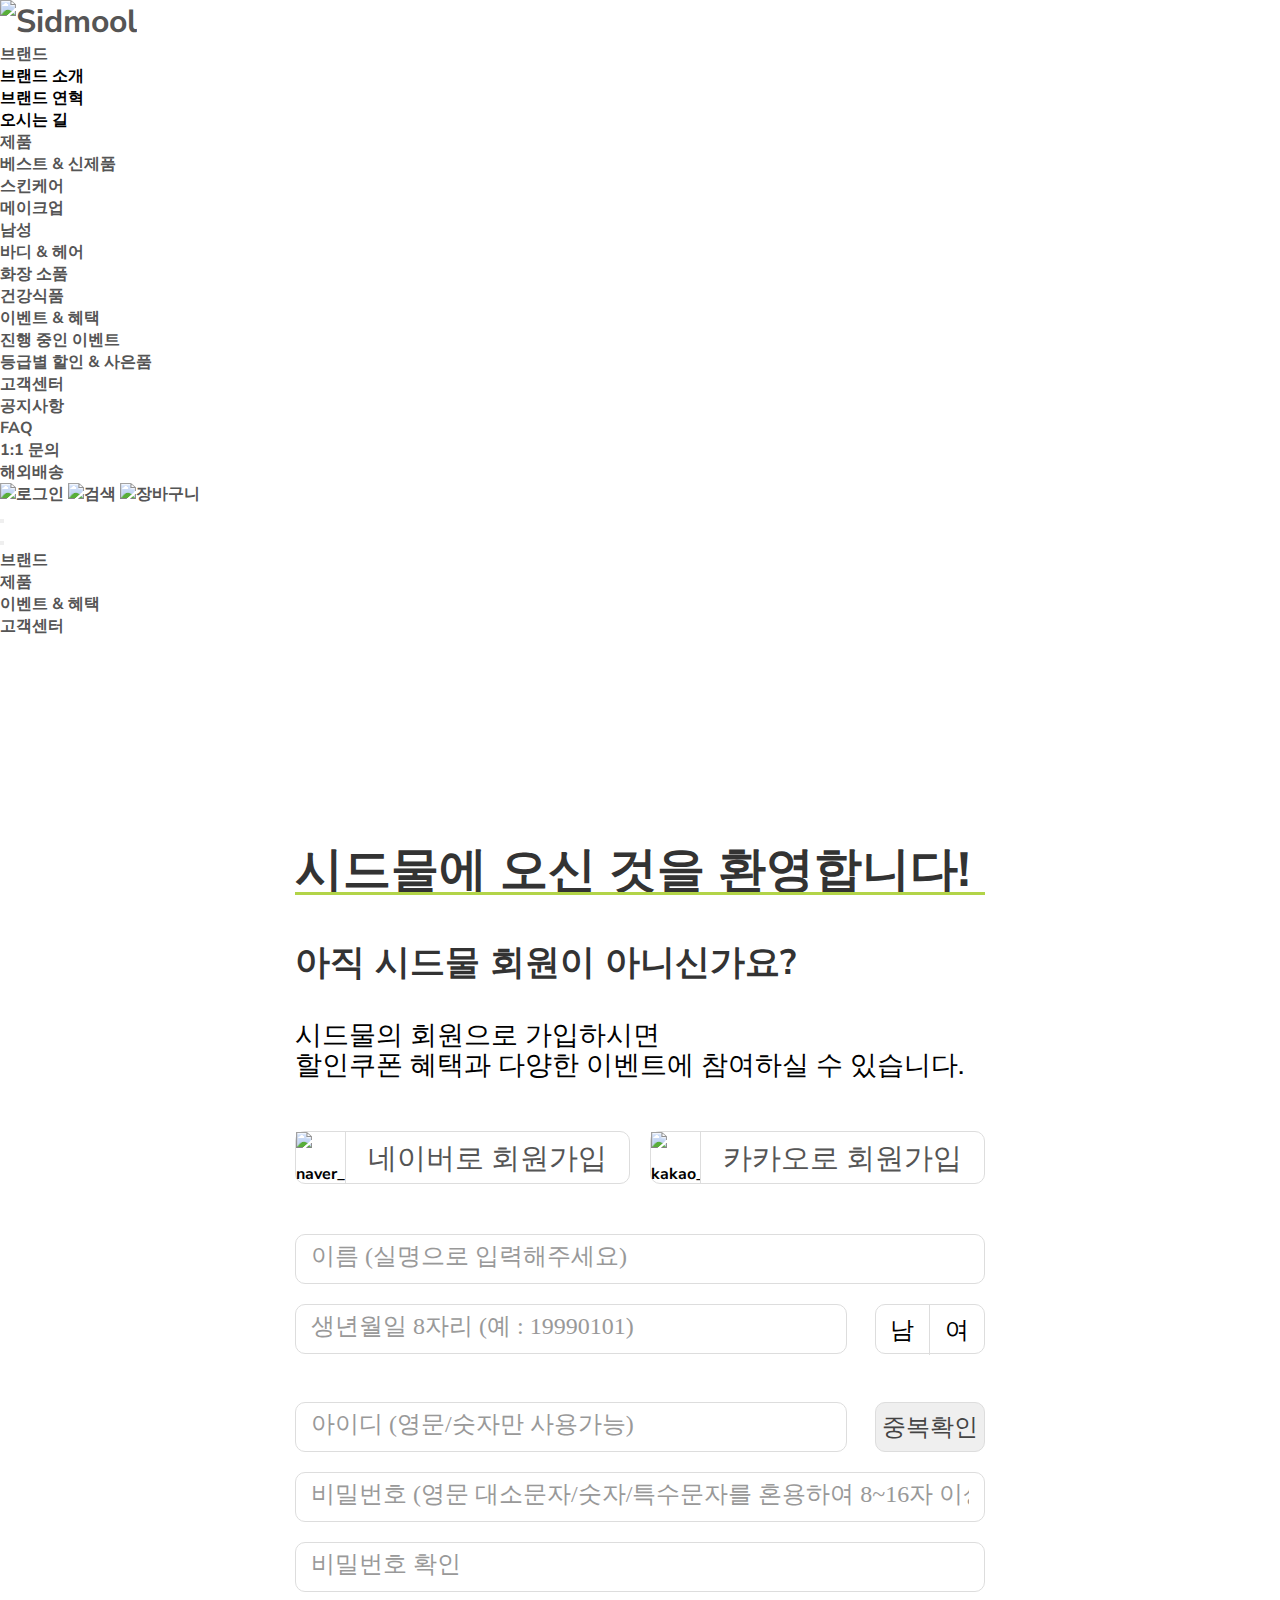
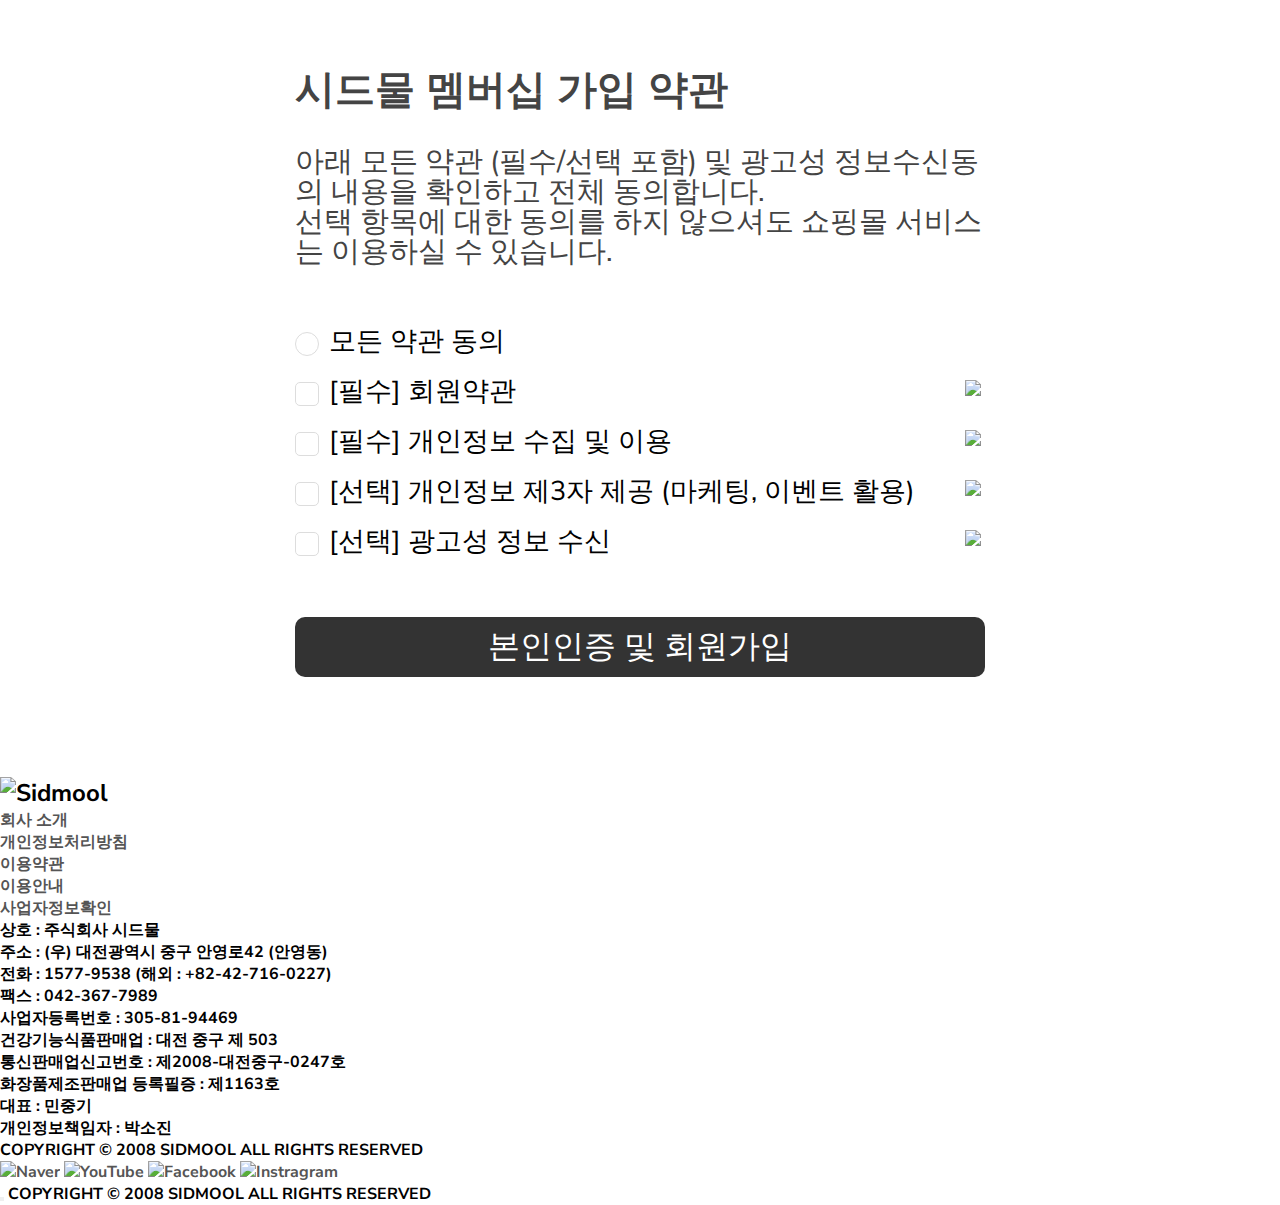
==== commit 11085030: "Add files via upload" ====
--- a/join.html
+++ b/join.html
@@ -1,11 +1,12 @@
 <!DOCTYPE html>
-<html lang="en">
+<html lang="ko">
 <head>
     <meta charset="UTF-8">
     <meta http-equiv="X-UA-Compatible" content="IE=edge">
     <meta name="viewport" content="width=device-width, initial-scale=1.0">
     <title>회원가입</title>
     <link rel="stylesheet" href="css/common/reset.css" type="text/css">
+    <link rel="stylesheet" href="css/common/header_footer.css" type="text/css">
     <link rel="stylesheet" href="css/join.css" type="text/css">
 </head>
 <body>
@@ -15,7 +16,7 @@
                 <!-- Logo -->
                 <h1>
                     <a href="index.html">
-                        <img src="img/Logo.png" alt="logo">
+                        <img src="img/Logo.png" alt="Sidmool">
                     </a>
                 </h1>
                 <!-- Main Menu -->
@@ -66,45 +67,54 @@
                         <img src="img/shopping-bag.png" alt="장바구니">
                     </a>
                 </div>
+                <!-- Side Menu (tablet, mobile) -->
+                <div class="sidemenu_wrap">
+                    <button class="sidemenu_open"></button>
+                    <div class="sidemenu">
+                        <button class="sidemenu_close"></button>
+                        <ul class="side_gnb">
+                            <li><a href="sub1_brand.html">브랜드</a></li>
+                            <li><a href="sub2_bestnew.html">제품</a></li>
+                            <li><a href="sub3_event.html">이벤트 &amp; 혜택</a></li>
+                            <li><a href="sub4_notice.html">고객센터</a></li>
+                        </ul>
+                    </div>
+                    
+                </div>
             </div>
         </header>
         <!-- Contents -->
-        <section id="contents">
+        <section class="contents_wrap">
             <div class="txt_1">
                 <h2>시드물에 오신 것을 환영합니다&#33;</h2>
-                <div></div> <!-- 초록색 바(밑줄) -->
                 <p>아직 시드물 회원이 아니신가요&#63;</p>
                 <p>시드물의 회원으로 가입하시면<br>할인쿠폰 혜택과 다양한 이벤트에 참여하실 수 있습니다.</p>
             </div>
             <div class="naver_kakao">
                 <div class="naver">
-                    <div>
+                    <div class="icon">
                         <img src="img/naver.png" alt="naver_logo">                        
                     </div>
-                    <a href="#">
-                        <p>네이버로 회원가입</p>
-                    </a>
+                    <a href="#">네이버로 회원가입</a>
                 </div>
                 <div class="kakao">
-                    <div>
+                    <div class="icon">
                         <img src="img/kakao.png" alt="kakao_logo">
                     </div>
-                    <a href="#">
-                        <p>카카오로 회원가입</p>
-                    </a>
-                </div>
-            </div>
-
-            <div class="form">
-                <form action="" method="POST">
+                    <a href="#">카카오로 회원가입</a>
+                </div>
+            </div>
+
+            <div class="info">
+                <form action="#" method="POST">
                     <input type="text" name="name" placeholder="이름 (실명으로 입력해주세요)">
                     <input type="text" name="birthday" placeholder="생년월일 8자리 (예 : 19990101)">
-                    <div>
-                        <div class="gender_m">남</div>
-                        <div class="gender_w">여</div>
+                    <div class="gender">
+                        <div>남</div>
+                        <div>여</div>
                     </div>
                     <input type="text" name="id" maxlength="20" placeholder="아이디 (영문/숫자만 사용가능)">
-                    <button type="button">중복확인</button>
+                    <button class="id_check_btn" type="button">중복확인</button>
                     <input type="password" name="password" placeholder="비밀번호 (영문 대소문자/숫자/특수문자를 혼용하여 8~16자 이상)">
                     <input type="password" name="password" placeholder="비밀번호 확인">
                 </form>
@@ -124,43 +134,43 @@
                     <li>
                         <input type="checkbox" id="checkbox2">
                         <label for="checkbox2"><span class="checkbox_square"></span>&#91;필수&#93; 회원약관</label>
-                        <a href="#"><img src="./img/next.png" alt="details"></a>
+                        <a href="#"><img src="./img/next.png" alt="자세히 보기"></a>
                     </li>
                     <li>
                         <input type="checkbox" id="checkbox3">
                         <label for="checkbox3"><span class="checkbox_square"></span>&#91;필수&#93; 개인정보 수집 및 이용</label>
-                        <a href="#"><img src="./img/next.png" alt="details"></a>
+                        <a href="#"><img src="./img/next.png" alt="자세히 보기"></a>
                     </li>
                     <li>
                         <input type="checkbox" id="checkbox4">
                         <label for="checkbox4"><span class="checkbox_square"></span>&#91;선택&#93; 개인정보 제3자 제공 &#40;마케팅&#44; 이벤트 활용&#41;</label>
-                        <a href="#"><img src="./img/next.png" alt="details"></a>
+                        <a href="#"><img src="./img/next.png" alt="자세히 보기"></a>
                     </li>
                     <li>
                         <input type="checkbox" id="checkbox5">
                         <label for="checkbox5"><span class="checkbox_square"></span>&#91;선택&#93; 광고성 정보 수신</label>
-                        <a href="#"><img src="./img/next.png" alt="details"></a>
+                        <a href="#"><img src="./img/next.png" alt="자세히 보기"></a>
                     </li>
                 </ul>
             </div>
 
-            <button type="submit">본인인증 및 회원가입</button>
+            <button class="join_btn" type="submit">본인인증 및 회원가입</button>
         </section>
         <!-- Footer -->
         <footer>
             <div class="footer_box">
-                <img src="img/Logo(footer).png" alt="logo_footer">
-                <div class="footer_txt">
-                    <div>
-                        <ul>
-                            <li><a href="sub1_brand.html">회사 소개</a></li>
-                            <li><a href="#">개인정보처리방침</a></li>
-                            <li><a href="#">이용약관</a></li>
-                            <li><a href="#">이용안내</a></li>
-                            <li><a href="#">사업자정보확인</a></li>
-                        </ul>
-                    </div>
-                    <div>
+                <h2 class="footer_logo">
+                    <img src="img/Logo(footer).png" alt="Sidmool">
+                </h2>
+                <div class="footer_txtbox">
+                    <ul class="footer_nav">
+                        <li><a href="sub1_brand.html">회사 소개</a></li>
+                        <li><a href="#">개인정보처리방침</a></li>
+                        <li><a href="#">이용약관</a></li>
+                        <li><a href="#">이용안내</a></li>
+                        <li><a href="#">사업자정보확인</a></li>
+                    </ul>
+                    <div class="footer_txt">
                         <ul>
                             <li>상호 &#58; 주식회사 시드물</li>
                             <li>주소 &#58; &#40;우&#41; 대전광역시 중구 안영로42 &#40;안영동&#41;</li>
@@ -180,7 +190,7 @@
                         </ul>
                     </div>
                 </div>
-                <span class="sns">
+                <div class="sns">
                     <a href="#">
                         <img src="img/n.png" alt="Naver">
                     </a>
@@ -193,14 +203,14 @@
                     <a href="#">
                         <img src="img/instagram.png" alt="Instragram">
                     </a>
-                </span>
-                <span>
-                    <a href="#">
-                        <img src="img/up-arrow.png" alt="top">
-                    </a>
-                </span>
+                </div>
+                <button class="goTop"></button>
+                <span class="mobile_footer_txt">COPYRIGHT &copy; 2008 SIDMOOL ALL RIGHTS RESERVED</span>
             </div>
         </footer>
     </div>
+    <!-- jQuery -->
+    <script src="js/jquery.min.js"></script>
+    <script src="js/join.js"></script>
 </body>
 </html>--- a/css/join.css
+++ b/css/join.css
@@ -1,125 +1,48 @@
 @charset "utf-8";
 
 #wrap {
-    width: 100%;
-    overflow: hidden;
-}
-
-header {
-    width: 100%;
-    height: 100px;
-    background-color: #f8ffe0;
+    max-width: 1920px;
+    width: 100%;
+    overflow: hidden;
+}
+
+/* Contents */
+
+.contents_wrap {
+    max-width: 690px;
+    width: 100%;
+    overflow: hidden;
+    margin: 200px auto 100px;
+}
+
+.txt_1 {
+    width: 100%;
+    overflow: hidden;
+}
+
+.txt_1 h2 {
+    font-size: 3rem;
+    color: #333;
     position: relative;
-    z-index: 99;
-}
-
-.header_box {
-    width: 1320px;
-    height: 100px;
-    margin: 0 auto;
-    display: flex;
-    justify-content: space-between;
-    align-items: center;
-}
-
-h1 {
-    width: 204px;
-}
-
-header h1 img {
-    width: 193px;
-    height: 52px;
-}
-
-nav {
-    width: 984px;
-}
-
-.gnb {
-    width: auto;
-    float: right;
-}
-
-.gnb li {
-    width: 150px;
-    float: left;
-    font-size: 18px;
-    line-height: 90px;
-    text-align: center;
-    cursor: pointer;
-    position: relative;
-}
-
-.gnb li:hover, .submenu a:hover {
-    color: #637912;
-}
-
-.submenu li {
-    font-size: 15px;
-    line-height: 50px;
-    color: #555;
-}
-
-.submenu {
-    height: 0;
-    overflow: hidden;
-    position: relative;
-    top: 20px;
-    left: 0;
-    width: 100%;
-    transition-duration: 0.5s;
-}
-
-.gnb li:hover .submenu {
-    display: block;
-    position: absolute;
-    top: 65px;
-    left: 0;
-    width: 100%;
-    height: auto;
-    background-color: #f8ffe0;
-}
-
-.header_icon {
-    display: flex;
-    align-items: center;
-}
-
-.header_icon img {
-    padding-left: 30px;
-}
-
-#contents {
-    width: 690px;
-    overflow: hidden;
-    margin: 100px auto 100px;
-}
-
-.txt_1 {
-    width: 100%;
-    overflow: hidden;
-}
-
-.txt_1 > h2 {
-    font-size: 30px;
-    color: #333;
-}
-
-.txt_1 > div {
+}
+
+.txt_1 h2::before {
+    content: '';
     width: 100%;
     height: 3px;
     background-color: #b2d448;
-    margin-top: 13px;
-}
-
-.txt_1 > p:first-of-type {
-    font-size: 22px;
+    position: absolute;
+    top: 55px;
+}
+
+.txt_1 p:first-of-type {
+    font-size: 2.2rem;
     color: #333;
     margin-top: 35px;
 }
 
-.txt_1 > p:last-of-type {
-    font-size: 17px;
+.txt_1 p:last-of-type {
+    font-size: 1.7rem;
     font-weight: 400;
     margin-top: 35px;
     line-height: 30px;
@@ -128,8 +51,7 @@
 .naver_kakao {
     width: 100%;
     height: 53px;
-    margin: 50px 0 50px;
-    font-size: 20px;
+    margin: 50px 0;
     display: flex;
     justify-content: space-between;
 }
@@ -139,142 +61,138 @@
     height: 53px;
     border: 1px solid #ddd;
     border-radius: 10px;
-    box-sizing: border-box;
     display: flex;
     justify-content: flex-start;
 }
 
-.naver > div:first-child,
-.kakao > div:first-child {
-    width: 50px;
-    height: 53px;
+.icon {
+    width: 15%;
     line-height: 53px;
     border-right: 1px solid #ddd;
-    box-sizing: border-box;
-    display: flex;
-    justify-content: center;
-    align-items: center;
-}
-
-.naver > a > p, .kakao > a > p {
-    width: 285px;
-    height: 53px;
-    font-size: 18px;
+    text-align: center;
+}
+
+.icon img {
+    vertical-align: middle;
+}
+
+.naver > a, .kakao > a {
+    width: 85%;
+    font-size: 1.8rem;
     font-weight: 400;
     line-height: 53px;
     text-align: center;
 }
 
-.form{
-    width: 100%;
-    height: 361px;
-}
-
-.form form input {
-    width: 100%;
-    height: 50px;
-    border: 1px solid #ddd;
-    border-radius: 10px;
-    box-sizing: border-box;
+.info {
+    width: 100%;
+    overflow: hidden;
+}
+
+.info form input {
+    width: 100%;
+    height: 50px;
+    border: 1px solid #ddd;
+    border-radius: 10px;
     padding: 15px;
 }
 
-.form > form > input:first-child {
+.info form input[name="name"] {
     margin-bottom: 20px;
 }
 
-.form form input::placeholder {
+.info form input::placeholder {
     font-family: 'NanumSquareRound';
     color: #999;
-    font-size: 15px;
-}
-
-.form > form > input:nth-child(2) {
-    width: 558px;
+    font-size: 1.5rem;
+}
+
+.info form input[name="birthday"] {
+    width: 80%;
     height: 50px;
     float: left;
 }
 
-.form > form > div {
-    width: 112px;
-    height: 50px;
-    border: 1px solid #ddd;
-    border-radius: 10px;
-    box-sizing: border-box;
+.info form .gender {
+    width: 16%;
+    height: 50px;
+    border: 1px solid #ddd;
+    border-radius: 10px;
     cursor: pointer;
     float: right;
 }
 
-.form > form > div div {
+.gender div{
     width: 50%;
     height: 50px;
+    font-size: 1.5rem;
     line-height: 50px;
     font-weight: 400;
     text-align: center;
     float: left;
 }
 
-.form > form > div div:hover {
+.gender div:hover {
     background-color: #ccc;
     border-radius: 10px;
-    box-sizing: border-box;
-}
-
-.form > form > div > div:first-of-type {
+}
+
+.gender div:first-child {
     border-right: 1px solid #ddd;
-    box-sizing: border-box;
-}
-
-.form > form > input:nth-of-type(3) {
-    width: 558px;
+}
+
+.info form input[name="id"] {
+    width: 80%;
     height: 50px;
     margin-top: 48px;
-}
-
-.form > form > button {
-    width: 112px;
+    float: left;
+}
+
+.id_check_btn {
+    width: 16%;
     height: 50px;
     font-family: 'NanumSquareRound';
-    font-size: 15px;
+    font-size: 1.5rem;
     font-weight: 400;
     color: #444;
     border: 1px solid #ddd;
     border-radius: 10px;
-    box-sizing: border-box;
-    margin-left: 15px;
+    margin-top: 48px;
     cursor: pointer;
-}
-
-.form button:hover {
-    background-color: #ccc;
-}
-
-input[type=password] {
+    float: right;
+}
+
+.info form input[type="password"] {
+    width: 100%;
     margin-top: 20px;
 }
 
 .txt_2 {
     width: 100%;
-    height: 170px;
-    margin-top: 70px;
+    margin: 70px 0 50px;
+}
+
+.txt_2 h3 {
+    font-size: 2.5rem;
     color: #444;
 }
 
-.txt_2 > h3 {
-    font-size: 25px;
-}
-
-.txt_2 > p {
+.txt_2 p {
+    font-size: 1.8rem;
+    font-weight: 400;
+    line-height: 30px;
+    color: #444;
     margin-top: 30px;
-    font-size: 18px;
-    font-weight: 400;
-    line-height: 30px;
 }
 
 .terms_of_service {
-    width: 690px;
-    height: 320px;
-    font-size: 17px;
+    width: 100%;
+    overflow: hidden;
+    margin-bottom: 50px;
+}
+
+.terms_of_service ul li {
+    font-size: 1.7rem;
     font-weight: 400;
     line-height: 50px;
 }
@@ -289,7 +207,6 @@
     height: 24px;
     border: 1px solid #ddd;
     border-radius: 24px;
-    box-sizing: border-box;
     margin-right: 10px;
     position: relative;
     top: 6px;
@@ -311,7 +228,6 @@
     height: 24px;
     border: 1px solid #ddd;
     border-radius: 5px;
-    box-sizing: border-box;
     margin-right: 10px;
     position: relative;
     top: 6px;
@@ -336,7 +252,7 @@
     margin-top: 13px;
 }
 
-#contents > button {
+.join_btn {
     width: 100%;
     height: 60px;
     background-color: #333;
@@ -344,74 +260,86 @@
     color: #fff;
     border-radius: 10px;
     border: none;
-    font-size: 20px;
+    font-size: 2rem;
     cursor: pointer;
 }
 
-#contents > button:hover {
-    background-color: #777;
-    transition-duration: 0.5s;
-}
-
-footer {
-    width: 100%;
-    height: 200px;
-    background-color: #eee;
-}
-
-.footer_box {
-    width: 1320px;
-    height: 200px;
-    margin: 0 auto;
-}
-
-.footer_box > img {
-    float: left;
-    margin-top: 50px;
-}
-
-.footer_txt {
-    width: 822px;
-    height: 130px;
-    padding-left: 70px;
-    float: left;
-}
-
-.footer_txt > div:first-of-type ul {
-    display: flex;
-    justify-content: flex-start;
-    padding: 20px 0;
-}
-
-.footer_txt > div:first-of-type ul li {
-    font-size: 15px;
-    color: #555;
-    padding-right: 50px;
-}
-
-.footer_txt > div:nth-of-type(2) {
-    width: 815px;
-    height: 100px;
-    display: flex;
-    justify-content: space-between;
-}
-
-.footer_txt > div:nth-of-type(2) li {
-    font-size: 10px;
-    color: #555;
-    line-height: 20px;
-}
-
-.sns {
-    float: left;
-    margin: 20px 0 0 70px;
-}
-
-.sns img {
-    padding: 3px;
-}
-
-.footer_box span:last-of-type {
-    float: right;
-    margin-top: 20px;
+.join_btn:hover {
+    color: #333;
+    background-color: #fff;
+    border: 1px solid #333;
+    transition-duration: .5s;
+}
+
+
+
+/* Media Query */
+
+@media screen and (max-width:1024px) {
+
+    #wrap {
+        max-width: 1024px;
+    }
+
+    /* Contents */
+
+    .contents_wrap {
+        max-width: 690px;
+        width: 90%;
+        overflow: hidden;
+        margin: 200px auto 100px;
+    }
+  
+    .naver, .kakao {
+        width: 47%;
+    }
+
+    .naver > a, .kakao > a {
+        font-size: 1.5rem;
+    }
+}
+
+
+@media screen and (max-width:768px) {
+
+    .txt_1 h2 {
+        font-size: 2.5rem;
+    }
+
+    .txt_1 p:first-of-type {
+        font-size: 2rem;
+    }
+
+    .icon {
+        border-right: none;
+        padding-left: 3%;
+    }
+
+    .info form input[name="birthday"] {
+        width: 75%;
+    }
+    
+    .info form .gender {
+        width: 20%;
+    }
+
+    .info form input[name="id"] {
+        width: 70%;
+    }
+    
+    .id_check_btn {
+        width: 26%;
+    }
+
+    .txt_2 p {
+        font-size: 1.6rem;
+    }
+
+    .terms_of_service ul li {
+        font-size: 1.5rem;
+    }
+
+    .terms_of_service ul li label span {
+        transform: translateY(3px);
+    }
 }